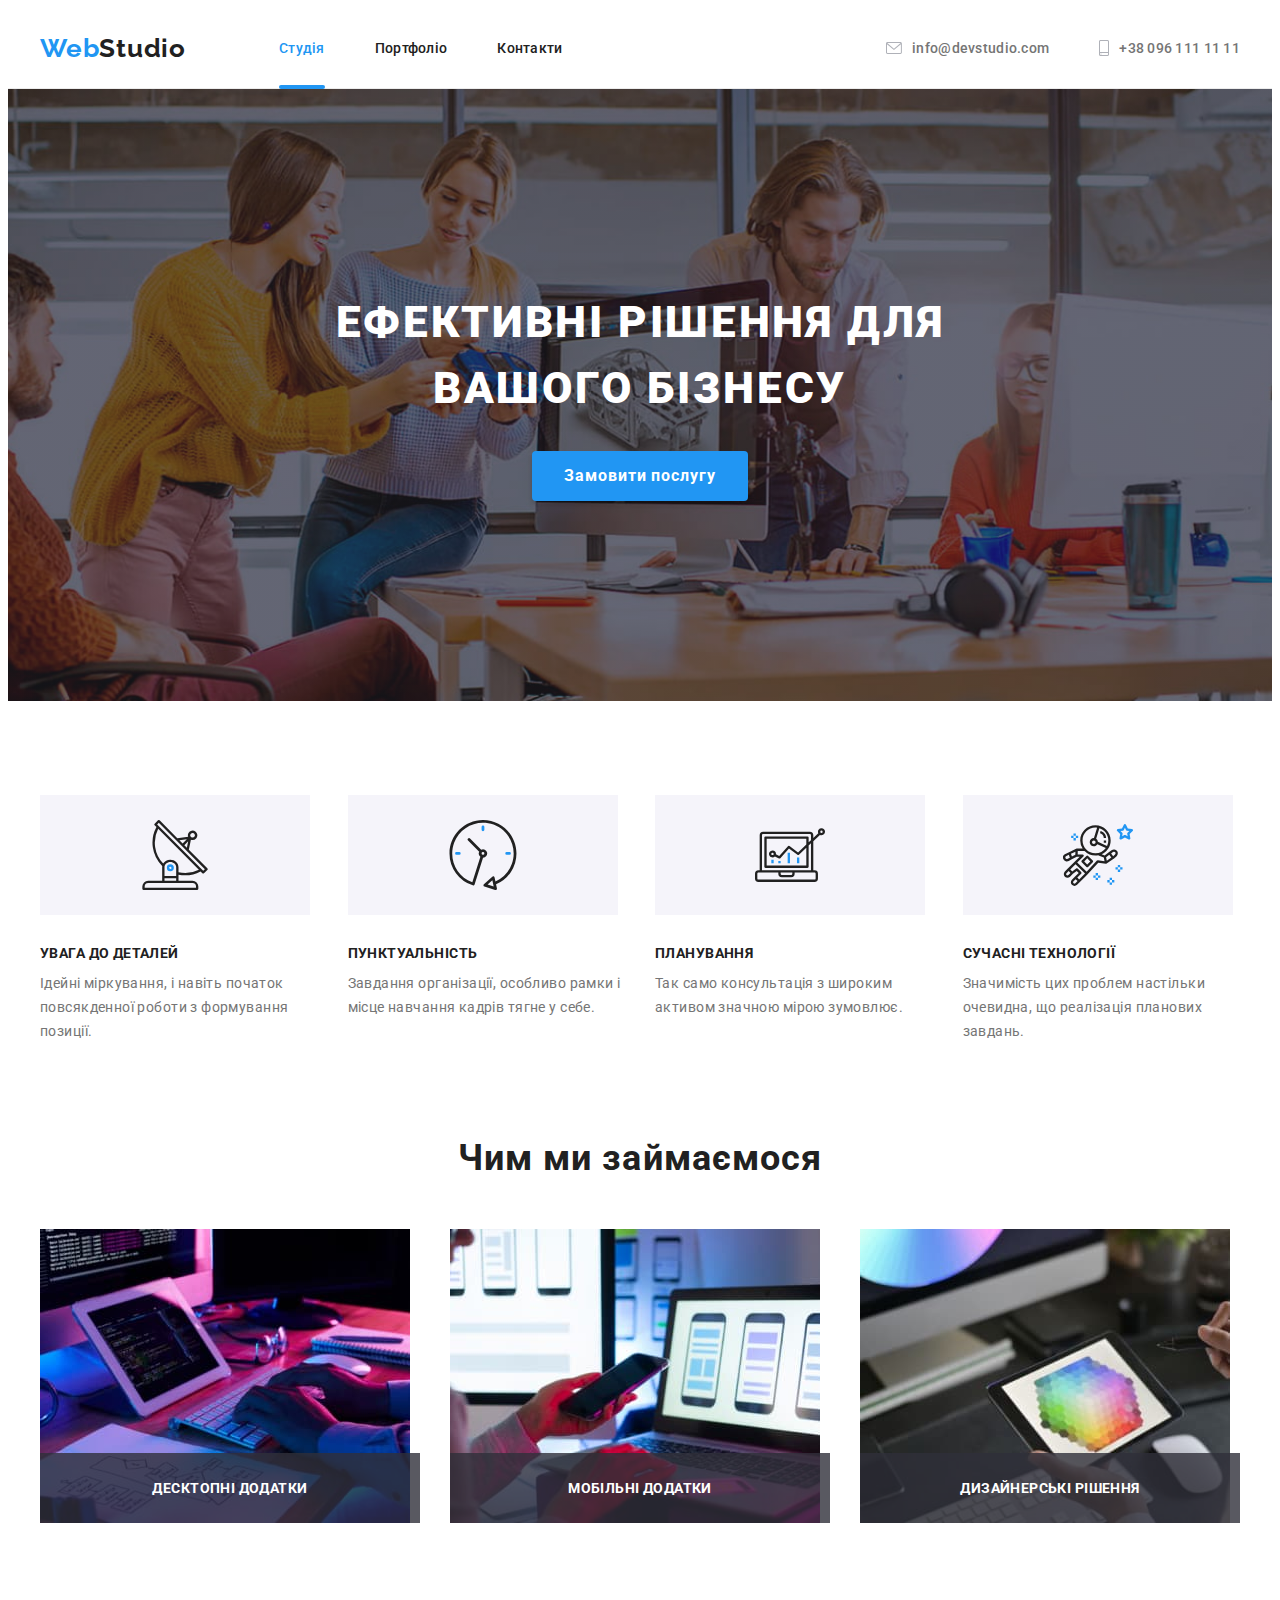
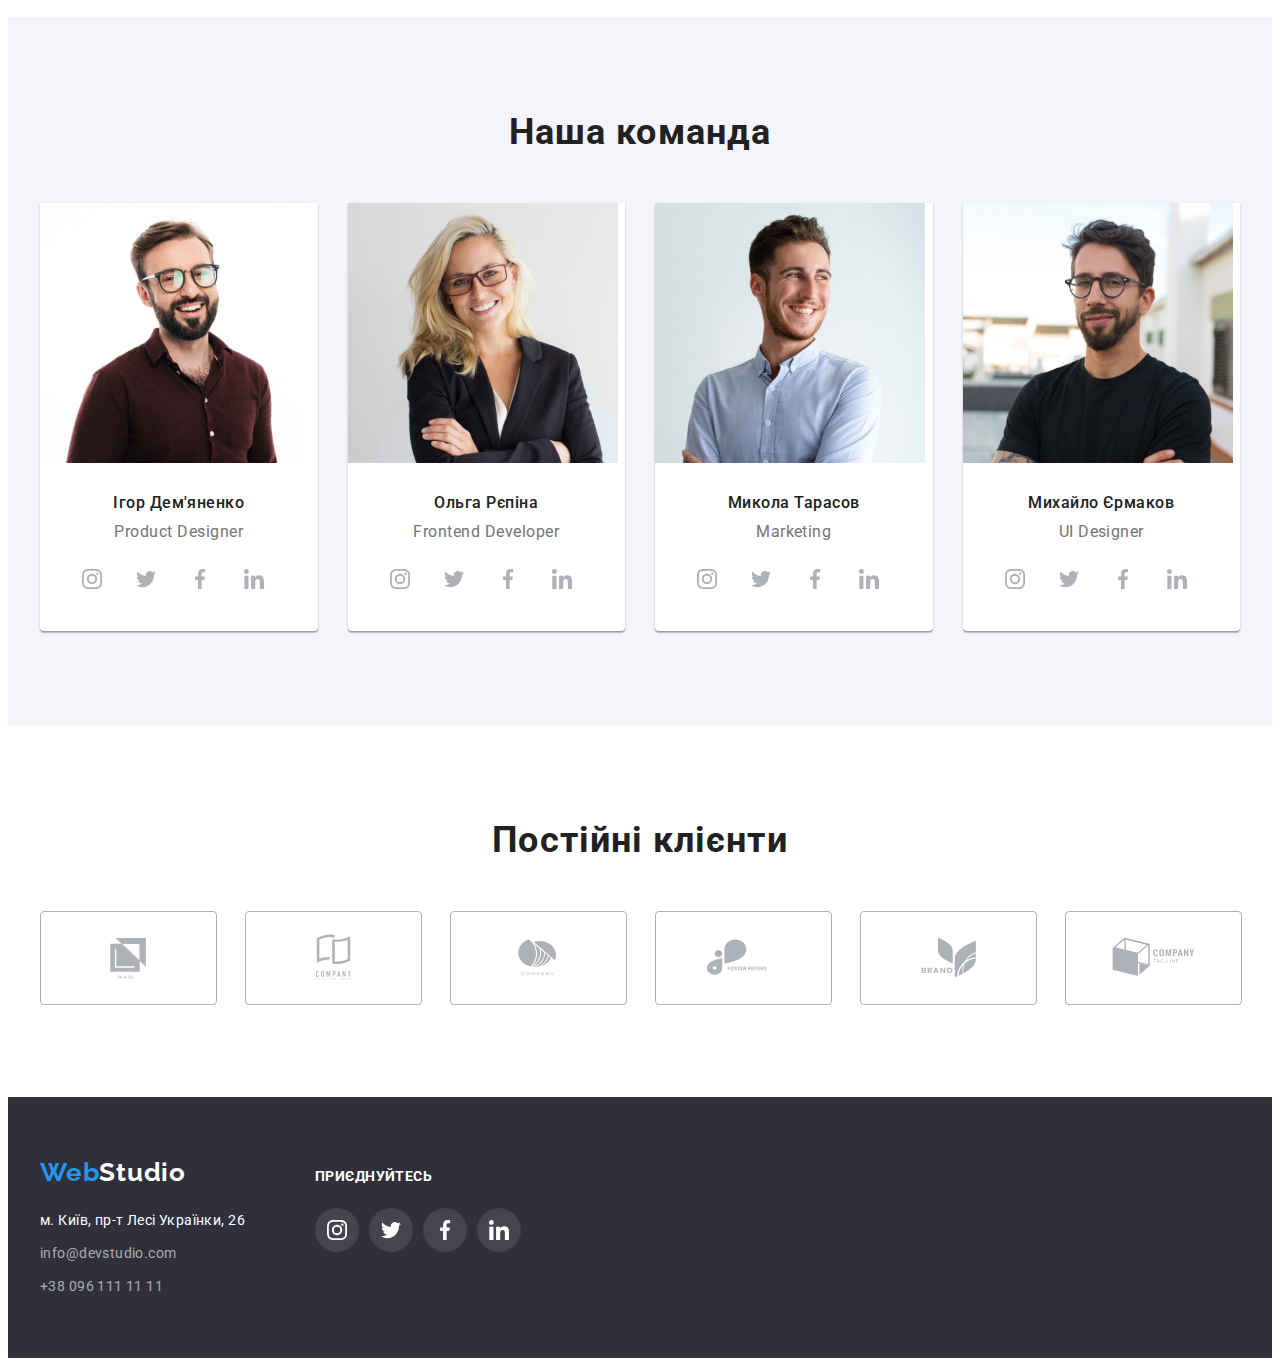
==== index.html @ 2a09cb5b "в работе" ====
<!DOCTYPE html>
<html lang="uk">
  <head>
    <meta charset="UTF-8" />
    <meta http-equiv="X-UA-Compatible" content="IE=edge" />
    <meta name="viewport" content="width=device-width, initial-scale=1.0" />
    <title>Document</title>
    <link
      rel="stylesheet"
      href="https://cdnjs.cloudflare.com/ajax/libs/modern-normalize/1.1.0/modern-normalize.min.css"
      integrity="sha512-wpPYUAdjBVSE4KJnH1VR1HeZfpl1ub8YT/NKx4PuQ5NmX2tKuGu6U/JRp5y+Y8XG2tV+wKQpNHVUX03MfMFn9Q=="
      crossorigin="anonymous"
      referrerpolicy="no-referrer"
    />
    <link rel="preconnect" href="https://fonts.googleapis.com" />
    <link rel="preconnect" href="https://fonts.gstatic.com" crossorigin />
    <link href="https://fonts.googleapis.com/css2?family=Raleway:wght@700&family=Roboto:wght@400;500;700;900&display=swap" rel="stylesheet" />
    <link rel="stylesheet" href="./css/styles.css" />
  </head>
  <body>
    <header class="header">
      <div class="container header-container">
        <!-- logo -->
        <a class="logo link" href="index.html" lang="en"><span class="first-part-logo">Web</span>Studio</a>
        <!--site_navigation  -->
        <nav class="nav">
          <ul class="nav-list list">
            <li class="nav-item">
              <a class="nav-link link current" href="./index.html">Студія</a>
            </li>
            <li class="nav-item">
              <a class="nav-link link" href="./portfolio.html">Портфоліо</a>
            </li>
            <li class="nav-item">
              <a class="nav-link link" href="/Contact">Контакти</a>
            </li>
          </ul>
        </nav>
        <!-- contacts -->
        <ul class="contacts-list list">
          <li class="contacts-item">
            <a class="contacts-link link" href="mailto:info@devstudio.com" lang="en">
              <svg width="16" height="12">
                <use href="./img/icons.svg#icon-envelope"></use>
              </svg>
              info@devstudio.com
            </a>
          </li>
          <li class="contacts-item">
            <a class="contacts-link link" href="tel:+380961111111">
              <svg width="10" height="16">
                <use href="./img/icons.svg#icon-smartphone"></use>
              </svg>
              +38 096 111 11 11
            </a>
          </li>
        </ul>
      </div>
    </header>
    <main>
      <!-- enticing_buton -->
      <section class="hero">
        <div class="container">
          <h1 class="hero-title">Ефективні рішення для вашого бізнесу</h1>
          <button class="hero-button" type="button" data-modal-open>Замовити послугу</button>
        </div>
      </section>
      <!-- Benefits -->
      <section class="benefits">
        <div class="container">
          <h2 class="visually-hidden">Переваги</h2>
          <ul class="benefits-list list set-flex">
            <li class="benefits-item set-flex-item">
              <div class="benefits-img">
                <svg class="benefits-svg" width="70" height="70">
                  <use href="./img/icons.svg#icon-antenna"></use>
                </svg>
              </div>
              <h3 class="benefits-subtitle">Увага до деталей</h3>
              <p class="text">Ідейні міркування, і навіть початок повсякденної роботи з формування позиції.</p>
            </li>
            <li class="benefits-item set-flex-item">
              <div class="benefits-img">
                <svg class="benefits-svg" width="70" height="70">
                  <use href="./img/icons.svg#icon-clock"></use>
                </svg>
              </div>
              <h3 class="benefits-subtitle">Пунктуальність</h3>
              <p class="text">Завдання організації, особливо рамки і місце навчання кадрів тягне у себе.</p>
            </li>
            <li class="benefits-item set-flex-item">
              <div class="benefits-img">
                <svg class="benefits-svg" width="70" height="70">
                  <use href="./img/icons.svg#icon-diagram "></use>
                </svg>
              </div>
              <h3 class="benefits-subtitle">Планування</h3>
              <p class="text">Так само консультація з широким активом значною мірою зумовлює.</p>
            </li>
            <li class="benefits-item set-flex-item">
              <div class="benefits-img">
                <svg class="benefits-svg" width="70" height="70">
                  <use href="./img/icons.svg#icon-astronaut"></use>
                </svg>
              </div>
              <h3 class="benefits-subtitle">Сучасні технології</h3>
              <p class="text">Значимість цих проблем настільки очевидна, що реалізація планових завдань.</p>
            </li>
          </ul>
        </div>
      </section>
      <!-- operation -->
      <section class="operation">
        <div class="container">
          <h2 class="operation-title">Чим ми займаємося</h2>
          <ul class="operation-list list set-flex">
            <li class="operation-item set-flex-item">
              <img
                class="operation-img"
                src="./img/img.jpg"
                alt="людина набирає код з клавіатури, перед нею монітор і планшет, поруч лежить шпаргалка"
                width="370"
                height="294"
              />
              <p class="operation-caption text">Десктопні додатки</p>
            </li>
            <li class="operation-item set-flex-item">
              <img class="operation-img" src="./img/img1.jpg" alt="людина працює на ноутбуці, тримаючи смартфон у руці" width="370" height="294" />
              <p class="operation-caption text">Мобільні додатки</p>
            </li>
            <li class="operation-item set-flex-item">
              <img
                class="operation-img"
                src="./img/img2.jpg"
                alt="людина працює з палітрою кольорів у графічному планшеті"
                width="370"
                height="294"
              />
              <p class="operation-caption text">Дизайнерські рішення</p>
            </li>
          </ul>
        </div>
      </section>
      <!--team -->
      <section class="team">
        <div class="container">
          <h2 class="team-title">Наша команда</h2>
          <ul class="team-list list set-flex">
            <li class="team-item set-flex-item">
              <img class="team-img" src="./img/team/man_in_brown.jpg" alt="Чоловік у коричневій сорочці, в окулярах" width="270" height="260" />
              <div class="team-card-title">
                <h3 class="team-subtitle">Ігор Дем'яненко</h3>
                <p class="team-text text" lang="en">Product Designer</p>
                <ul class="icon-list list set-flex">
                  <li class="set-flex-item">
                    <a class="link social-link" href="#">
                      <svg class="social-svg" width="20" height="20">
                        <use href="./img/icons.svg#icon-instagram"></use>
                      </svg>
                    </a>
                  </li>
                  <li class="set-flex-item">
                    <a class="link social-link" href="#">
                      <svg class="social-svg" width="20" height="20">
                        <use href="./img/icons.svg#icon-twitter"></use>
                      </svg>
                    </a>
                  </li>
                  <li class="set-flex-item">
                    <a class="link social-link" href="#">
                      <svg class="social-svg" width="20" height="20">
                        <use href="./img/icons.svg#icon-facebook"></use>
                      </svg>
                    </a>
                  </li>
                  <li class="set-flex-item">
                    <a class="link social-link" href="#">
                      <svg class="social-svg" width="20" height="20">
                        <use href="./img/icons.svg#icon-linkedin"></use>
                      </svg>
                    </a>
                  </li>
                </ul>
              </div>
            </li>
            <li class="team-item set-flex-item">
              <img class="team-img" src="./img/team/woman.jpg" alt="Жінка блондинка, у чорному піджаку" width="270" height="260" />
              <div class="team-card-title">
                <h3 class="team-subtitle">Ольга Рєпіна</h3>
                <p class="team-text text" lang="en">Frontend Developer</p>
                <ul class="icon-list list set-flex">
                  <li class="set-flex-item">
                    <a class="link social-link" href="#">
                      <svg class="social-svg" width="20" height="20">
                        <use href="./img/icons.svg#icon-instagram"></use>
                      </svg>
                    </a>
                  </li>
                  <li class="set-flex-item">
                    <a class="link social-link" href="#">
                      <svg class="social-svg" width="20" height="20">
                        <use href="./img/icons.svg#icon-twitter"></use>
                      </svg>
                    </a>
                  </li>
                  <li class="set-flex-item">
                    <a class="link social-link" href="#">
                      <svg class="social-svg" width="20" height="20">
                        <use href="./img/icons.svg#icon-facebook"></use>
                      </svg>
                    </a>
                  </li>
                  <li class="set-flex-item">
                    <a class="link social-link" href="#">
                      <svg class="social-svg" width="20" height="20">
                        <use href="./img/icons.svg#icon-linkedin"></use>
                      </svg>
                    </a>
                  </li>
                </ul>
              </div>
            </li>
            <li class="team-item set-flex-item">
              <img class="team-img" src="./img/team/man_in_white.jpg" alt="Чоловік у білій сорочці" width="270" height="260" />
              <div class="team-card-title">
                <h3 class="team-subtitle">Микола Тарасов</h3>
                <p class="team-text text" lang="en">Marketing</p>
                <ul class="icon-list list set-flex">
                  <li class="set-flex-item">
                    <a class="link social-link" href="#">
                      <svg class="social-svg" width="20" height="20">
                        <use href="./img/icons.svg#icon-instagram"></use>
                      </svg>
                    </a>
                  </li>
                  <li class="set-flex-item">
                    <a class="link social-link" href="#">
                      <svg class="social-svg" width="20" height="20">
                        <use href="./img/icons.svg#icon-twitter"></use>
                      </svg>
                    </a>
                  </li>
                  <li class="set-flex-item">
                    <a class="link social-link" href="#">
                      <svg class="social-svg" width="20" height="20">
                        <use href="./img/icons.svg#icon-facebook"></use>
                      </svg>
                    </a>
                  </li>
                  <li class="set-flex-item">
                    <a class="link social-link" href="#">
                      <svg class="social-svg" width="20" height="20">
                        <use href="./img/icons.svg#icon-linkedin"></use>
                      </svg>
                    </a>
                  </li>
                </ul>
              </div>
            </li>
            <li class="team-item set-flex-item">
              <img class="team-img" src="./img/team/man_in_black.jpg" alt="Чоловік у чорній сорочці, в окулярах" width="270" height="260" />
              <div class="team-card-title">
                <h3 class="team-subtitle">Михайло Єрмаков</h3>
                <p class="team-text text" lang="en">UI Designer</p>
                <ul class="icon-list list set-flex">
                  <li class="set-flex-item">
                    <a class="link social-link" href="#">
                      <svg class="social-svg" width="20" height="20">
                        <use href="./img/icons.svg#icon-instagram"></use>
                      </svg>
                    </a>
                  </li>
                  <li class="set-flex-item">
                    <a class="link social-link" href="#">
                      <svg class="social-svg" width="20" height="20">
                        <use href="./img/icons.svg#icon-twitter"></use>
                      </svg>
                    </a>
                  </li>
                  <li class="set-flex-item">
                    <a class="link social-link" href="#">
                      <svg class="social-svg" width="20" height="20">
                        <use href="./img/icons.svg#icon-facebook"></use>
                      </svg>
                    </a>
                  </li>
                  <li class="set-flex-item">
                    <a class="link social-link" href="#">
                      <svg class="social-svg" width="20" height="20">
                        <use href="./img/icons.svg#icon-linkedin"></use>
                      </svg>
                    </a>
                  </li>
                </ul>
              </div>
            </li>
          </ul>
        </div>
      </section>
      <!-- clients -->
      <section class="clients">
        <div class="container">
          <h2 class="clients-title">Постійні клієнти</h2>
          <ul class="clients-list list set-flex">
            <li class="clients-item set-flex-item">
              <a class="link clients-link" href="#">
                <svg class="clients-svg" width="" height=""><use href="./img/icons.svg#icon-client1"></use></svg>
              </a>
            </li>
            <li class="clients-item set-flex-item">
              <a class="link clients-link" href="#">
                <svg class="clients-svg" width="" height=""><use href="./img/icons.svg#icon-client2"></use></svg>
              </a>
            </li>
            <li class="clients-item set-flex-item">
              <a class="link clients-link" href="#">
                <svg class="clients-svg" width="" height=""><use href="./img/icons.svg#icon-client3"></use></svg>
              </a>
            </li>
            <li class="clients-item set-flex-item">
              <a class="link clients-link" href="#">
                <svg class="clients-svg" width="" height=""><use href="./img/icons.svg#icon-client4"></use></svg>
              </a>
            </li>
            <li class="clients-item set-flex-item">
              <a class="link clients-link" href="#">
                <svg class="clients-svg" width="" height=""><use href="./img/icons.svg#icon-client5"></use></svg>
              </a>
            </li>
            <li class="clients-item set-flex-item">
              <a class="link clients-link" href="#">
                <svg class="clients-svg" width="" height=""><use href="./img/icons.svg#icon-client6"></use></svg>
              </a>
            </li>
          </ul>
        </div>
      </section>
    </main>
    <footer class="footer">
      <div class="container footer-flex">
        <div>
          <a class="logo link" href="index.html" lang="en"><span class="first-part-logo">Web</span>Studio</a>
          <address class="address">
            <p class="address-text">м. Київ, пр-т Лесі Українки, 26</p>
            <ul class="address-list list">
              <li class="address-item">
                <a class="address-link link" href="mailto:info@devstudio.com" lang="en">info@devstudio.com</a>
              </li>
              <li class="address-item">
                <a class="address-link link" href="tel:+380961111111">+38 096 111 11 11</a>
              </li>
            </ul>
          </address>
        </div>
        <div class="footer-social">
          <p class="footer-social-text text">Приєднуйтесь</p>
          <ul class="icon-list list set-flex">
            <li class="set-flex-item">
              <a class="link social-link" href="#">
                <svg class="social-svg" width="20" height="20">
                  <use href="./img/icons.svg#icon-instagram"></use>
                </svg>
              </a>
            </li>
            <li class="set-flex-item">
              <a class="link social-link" href="#">
                <svg class="social-svg" width="20" height="20">
                  <use href="./img/icons.svg#icon-twitter"></use>
                </svg>
              </a>
            </li>
            <li class="set-flex-item">
              <a class="link social-link" href="#">
                <svg class="social-svg" width="20" height="20">
                  <use href="./img/icons.svg#icon-facebook"></use>
                </svg>
              </a>
            </li>
            <li class="set-flex-item">
              <a class="link social-link" href="#">
                <svg class="social-svg" width="20" height="20">
                  <use href="./img/icons.svg#icon-linkedin"></use>
                </svg>
              </a>
            </li>
          </ul>
        </div>
      </div>
    </footer>
    <!-- Modal window -->
    <div class="backdrop is-hidden" data-modal>
      <div class="modal">
        <button class="modal-button" type="button" data-modal-close>
          <svg class="modal-svg" width="11" height="11">
            <use href="./img/icons.svg#icon-Vector"></use>
          </svg>
        </button>
        <form name="register-form" autocomplete="on">
          <strong class="form-title text">Залиште свої дані, ми вам передзвонимо</strong>
          <div class="register-form-group">
            <label class="register-form-field">
              <span class="register-form-label text">Ім'я</span>
              <input class="register-form-input" type="text" name="username" placeholder=" " />
              <svg class="register-form-svg" width="18" height="18">
                <use href="./img/icons.svg#icon-person-black"></use>
              </svg>
            </label>
            <label class="register-form-field">
              <span class="register-form-label text">Телефон</span>
              <input class="register-form-input" type="tel" name="phone-number" placeholder=" " />
              <svg class="register-form-svg" width="18" height="18 ">
                <use href="./img/icons.svg#icon-phone-black"></use>
              </svg>
            </label>
            <label class="register-form-field">
              <span class="register-form-label text">Пошта</span>
              <input class="register-form-input" type="email" name="email" placeholder=" " />
              <svg class="register-form-svg" width="18" height="18 ">
                <use href="./img/icons.svg#icon-email-black"></use>
              </svg>
            </label>
            <label class="register-form-field">
              <span class="register-form-label text">Коментар</span>
              <textarea name="comment" rows="5" placeholder="Введіть текст"></textarea>
            </label>
          </div>
          <label class="register-form-agreement" >
            <input type="checkbox" name="permission" />
            <svg width="16" height="15 ">
            <use href="./img/icons.svg#icon-check" ></use>
            <use href="./img/icons.svg#icon-ancheck" ></use>
            </svg>
            <span class="register-form-label text">Погоджуюся з розсилкою та приймаю <a href="">Умови договору</a> </span>
          </label>
          <button class="register-form-button" type="submit">Відправити</button>
        </form>
      </div>
    </div>
    <script src="./js/modal.js"></script>
  </body>
</html>
---- css/styles.css ----
:root {
  /* Fonts */
  --main-font: Roboto, sans-serif;
  --secondary-font: Raleway, sans-serif;
  /* Text colors */
  --main-txt-cl: #212121;
  --dark-txt-cl: #757575;
  --ligh-txt-cl: #ffffff;
  --ligt-txt-cl-60: rgba(255, 255, 255, 0.6);
  --accent-txt-cl: #2196f3;
  /* Background colors*/
  --main-bg-cl: #ffffff;
  --dark-bg-cl: #2f303a;
  --ligt-bg-cl: #f5f4fa;
  --accent-bg-cl: #2196f3;
  /* icons colors */
  --icons-bg-dark-cl:rgba(255, 255, 255, 0.1);
  --icons-cl:#AFB1B8;

  /* Others */
  --border-cl: #ececec;
  --border-card-cl: #eeeeee;
  --items:3;
  --indent:30px;
}
body {
  font-family: var(--main-font);
  color: var(--main-txt-cl);
  background-color: var(--main-bg-cl);
}
/* Reset */
.link {
  text-decoration: none;
  color: currentColor;
}
.list {
  list-style: none;
}
ul {
  margin: 0;
  padding: 0;
}
h1,
h2,
h3,
h4,
h5,
h6,
p {
  margin: 0;
}
img {
  display: block;
}

.container {
  width: 1200px;
  padding-left: 15px;
  padding-right: 15px;
  margin-left: auto;
  margin-right: auto;
  /* outline: 2px solid red;
  outline-offset: -2px; */
}
.visually-hidden {
  position: absolute;
  width: 1px;
  height: 1px;
  margin: -1px;
  border: 0;
  padding: 0;
  white-space: nowrap;
  clip-path: inset(100%);
  clip: rect(0 0 0 0);
  overflow: hidden;
}
/* Set */
.set-flex{
  display: flex;
  flex-wrap: wrap;
  gap: var(--indent);
}
.set-flex-item{
  flex-basis: calc((100% - var(--indent) * (var(--items) - 1)) / var(--items));
}


/* Header */
.header {
  border-bottom: 1px solid var(--border-cl);
}
.header-container {
  display: flex;
  align-items: center;
}
.logo {
  font-family: var(--secondary-font);
  font-weight: 700;
  font-size: 26px;
  line-height: calc(31 / 26);
  letter-spacing: 0.03em;
  margin-right: 93px;
  padding: 24px 0;
}
.first-part-logo {
  color: var(--accent-bg-cl);
}
.nav {
  margin-right: auto;
}
.nav-list {
  display: flex;
  gap: 50px;
}
.nav-item{
  position: relative;
}
.nav-link {
  font-weight: 500;
  font-size: 14px;
  line-height: calc(16 / 14);
  letter-spacing: 0.02em;
  padding-top: 32px;
  padding-bottom: 32px;
  display: block;
  transition-property:color;
  transition-duration: 250ms;
  transition-timing-function:cubic-bezier(0.4, 0, 0.2, 1);
  /* transition-delay: <затримка>; */
}
.nav-link:focus,
.nav-link:hover {
  color: var(--accent-txt-cl);
}
.nav-link.current {
  color: var(--accent-txt-cl);
}
.nav-link.current::after{
  display: inline-block;
  position: absolute;
  content: " ";
  width: 100%;
  height: 4px;
  left: 0;
  bottom: -1px;
  background-color: var(--accent-bg-cl);
  border-radius: 2px;
}

.contacts-list {
  display: flex;
  gap: 50px;
}
.contacts-link {
  font-weight: 500;
  font-size: 14px;
  line-height: calc(16 / 14);
  letter-spacing: 0.02em;
  padding-top: 32px;
  padding-bottom: 32px;

  color: var(--dark-txt-cl);
  fill: var(--icons-cl);
  display: flex;
  align-items: center;
  gap: 10px;
  transition-property:color, fill;
  transition-duration: 250ms;
  transition-timing-function:cubic-bezier(0.4, 0, 0.2, 1);
}

.contacts-link:hover,
.contacts-link:focus {
  color: var(--accent-txt-cl);
  fill: var(--accent-bg-cl);
}
/* main */

.hero {
  max-width: 1600px;
  margin-left: auto;
  margin-right: auto;
  background-color: var(--dark-bg-cl);
  padding-top: 200px;
  padding-bottom: 200px;
  background-image: linear-gradient(to right, rgba(47, 48, 58, 0.4), rgba(47, 48, 58, 0.4)),url(../img/background/backgroundimg.jpg);
  background-position: center;
  background-repeat: no-repeat;
  background-size: cover;
}

.hero-title {
  font-weight: 900;
  font-size: 44px;
  line-height: calc(60 / 40);
  text-align: center;
  letter-spacing: 0.06em;
  text-transform: uppercase;
  width: 696px;
  margin-left: auto;
  margin-right: auto;

  color: var(--ligh-txt-cl);
}
.hero-button {
  font-family: inherit;
  font-weight: 700;
  font-size: 16px;
  line-height: calc(30 / 16);
  display: block;
  letter-spacing: 0.06em;

  width: 216px;
  height: 50px;
  margin-top: 30px;
  margin-left: auto;
  margin-right: auto;
  text-align: center;

color: var(--ligh-txt-cl);
background-color: var(--accent-bg-cl);
cursor: pointer;
box-shadow: 0px 4px 4px rgba(0, 0, 0, 0.15);
border-radius: 4px;
border: none;
}

/* Benefits */
.benefits {
  padding-top: 94px;
  padding-bottom: 94px;
}

.benefits-list {

  --items:4;
}



.benefits-img{
  width: 270px;
  height: 120px;
  display: flex;
  align-items: center;
  justify-content: center;
  background-color: var(--ligt-bg-cl);
  margin-bottom: 30px;
  

}


.benefits-subtitle {
  font-weight: 700;
  font-size: 14px;
  line-height: calc(16 / 14);
  letter-spacing: 0.03em;
  text-transform: uppercase;
  margin-bottom: 10px;
}
.text {
  font-weight: 400;
  font-size: 14px;
  line-height: calc(24 / 14);
  letter-spacing: 0.03em;

  color: var(--dark-txt-cl);
}
/* Operation */
.operation {
  padding-bottom: 94px;
}
.operation-title {
  font-weight: 700;
  font-size: 36px;
  line-height: calc(42 / 36);
  text-align: center;
  letter-spacing: 0.03em;
}
.operation-list {
  margin-top: 50px;
}
.operation-item{
  position: relative;
}
.operation-caption{
  display: flex;
  justify-content: center;
  align-items: center;
font-weight: 700;
font-size: 14px;
line-height: calc(16 / 14);
text-align: center;
letter-spacing: 0.03em;
text-transform: uppercase;
color: var(--ligh-txt-cl);
background: rgba(47, 48, 58, 0.8);
width: 100%;
height: 70px;
position: absolute;
bottom: 0;
left: 0;
}
/* team */
.team {
  padding-top: 94px;
  padding-bottom: 94px;
}

.team {
  background-color: var(--ligt-bg-cl);
}

.team-title {
  font-weight: 700;
  font-size: 36px;
  line-height: calc(42 / 36);
  text-align: center;
  letter-spacing: 0.03em;
}
.team-list {
  margin-top: 50px;
  --items:4;
}
.team-item {
  background-color: var(--main-bg-cl);
  box-shadow: 0px 1px 3px rgba(0, 0, 0, 0.12), 0px 1px 1px rgba(0, 0, 0, 0.14), 0px 2px 1px rgba(0, 0, 0, 0.2);
  border-radius: 0px 0px 4px 4px;
}
.team-card-title {
  padding: 30px;
}
.team-subtitle {
  font-weight: 500;
  font-size: 16px;
  line-height: calc(19 / 16);
  text-align: center;
  letter-spacing: 0.03em;
}
.icon-list{
  margin-top: 16px;
  width: 206px;
  height: 44px;
   --items:4;
  --indent:10px;
}
.social-link{
  display: flex;
  align-items: center;
  justify-content: center;
width: 100%;
height: 100%;
border-radius: 50%;
fill: var(--icons-cl);
transition-property:background-color, fill;
  transition-duration: 250ms;
  transition-timing-function:cubic-bezier(0.4, 0, 0.2, 1);
}

.social-link:hover,
.social-link:focus{
  background-color: var(--accent-bg-cl);
  fill: var(--main-bg-cl);
}


.team-text {
  font-weight: 400;
  font-size: 16px;
  line-height: calc(19 / 16);
  text-align: center;
  letter-spacing: 0.03em;
  margin-top: 10px;
}
/* clients */
.clients{
  padding-top: 94px;
  padding-bottom: 94px;
}
.clients-title{
  font-weight: 700;
  font-size: 36px;
  line-height: calc(42 / 36);
  text-align: center;
  letter-spacing: 0.03em;
}
.clients-list{
margin-top: 50px;
--items:6;
}
.clients-item{
  height: 92px;
}
.clients-link{
  display: flex;
   align-items: center;
  justify-content: center;
   border: 1px solid var(--icons-cl);
border-radius: 4px;
width:100%;
height: 100%;
fill: var(--icons-cl);
transition-property:border-color, fill;
  transition-duration: 250ms;
  transition-timing-function:cubic-bezier(0.4, 0, 0.2, 1);
}
.clients-link:hover,
.clients-link:focus{
  fill: var(--accent-bg-cl);
   border-color: var(--accent-bg-cl)
}



/* footer */
.footer {
  background-color: var(--dark-bg-cl);
  padding-top: 60px;
  padding-bottom: 60px;
}

.footer-flex{
  display: flex;
  align-items: baseline;
  gap: 70px;
}

.footer .logo {
  color: var(--ligh-txt-cl);
  margin-right: 0;
}
.address {
  font-style: normal;
  margin-top: 20px;
}
.address-item {
  margin-top: 9px;
}
.address-text {
  font-weight: 400;
  font-size: 14px;
  line-height: calc(24 / 14);
  letter-spacing: 0.03em;

  color: var(--ligh-txt-cl);
}
.address-link {
  font-weight: 400;
  font-size: 14px;
  line-height: calc(24 / 14);
  letter-spacing: 0.03em;
  color: var(--ligt-txt-cl-60);
  transition-property:color;
  transition-duration: 250ms;
  transition-timing-function:cubic-bezier(0.4, 0, 0.2, 1);
}
.address-link:hover,
.address-link:focus {
  color: var(--accent-txt-cl);
}
.footer-social .icon-list{
  margin-top: 20px;
}
.footer-social .social-link{
  background-color: var(--icons-bg-dark-cl);
  fill: var(--ligh-txt-cl);
  transition-property:background-color;
  transition-duration: 250ms;
  transition-timing-function:cubic-bezier(0.4, 0, 0.2, 1);
}
.footer-social .social-link:focus,
.footer-social .social-link:hover{
background-color:var(--accent-bg-cl);
}
.footer-social-text{
  font-weight: 700;
  text-transform: uppercase;
  color: var(--ligh-txt-cl);
}
/* Modal Winow */
.backdrop {
  position: fixed;
  top: 0;
  left: 0;
  width: 100%;
  height: 100%;

  background-color: rgba(0, 0, 0, 0.2);
  transition-property: opacity, visibility;
transition-duration: 500ms;
}
.modal {
  width: 528px;
height: 581px;
background-color: var(--main-bg-cl);
box-shadow: 0px 1px 3px rgba(0, 0, 0, 0.12), 0px 1px 1px rgba(0, 0, 0, 0.14), 0px 2px 1px rgba(0, 0, 0, 0.2);
border-radius: 4px;
position: absolute;
top: 50%;
left: 50%;
transform: translate(-50%, -50%);
padding: 40px 40px;


}
.modal-button {
  position: absolute;
  top: 8px;
  right: 8px;
  width: 30px;
  height: 30px;
  cursor: pointer;
  border: 1px solid rgba(0, 0, 0, 0.1);
  border-radius: 50%;
  padding: 0;
  background-color: var(--main-bg-cl);
  display: flex;
  align-items: center;
  justify-content: center;
}
.backdrop.is-hidden{
  opacity: 0;
  pointer-events: none;
  visibility: hidden;
}
.form-title {
  display: block;
  align-items: center;
  margin-bottom: 20px;
  font-style: normal;
font-weight: 700;
font-size: 20px;
line-height:calc(23 / 20);
text-align: center;
letter-spacing: 0.03em;

color:var(--main-txt-cl);
}
.register-form-group{
  margin-bottom: 20px;
}
.register-form-field{
  display: block;
  margin-bottom: 12px;
  position: relative;

}
.register-form-label{
  display: block;
font-style: normal;
font-size: 12px;
line-height: calc(14 / 12);
letter-spacing: 0.01em;
margin-bottom: 4px;

}
.register-form-input{
  width: 100%;
  height: 40px;
  border: 1px solid  
rgba(33, 33, 33, 0.2);
border-radius: 5px;
padding-left: 42px;
padding-right: 42px;
outline: transparent;
transition: border-color;
 transition-duration: 250ms;
}
.register-form-input:focus{
  border-color: var(--accent-bg-cl);
}
.register-form-svg{
  position: absolute;
  bottom: 11px ;
  left: 12px;
  transition: fill;
 transition-duration: 250ms;
}
.register-form-input:focus + .register-form-svg{
  fill:var(--accent-bg-cl)
}
.register-form-agreement{
  display: flex;
  align-items: center;
  justify-content: center;
  margin-bottom: 30px;
}
.register-form-button{
  display: block;
  margin: 0 auto;
}

/* Portfolio.Html */
.portfolio-section {
  padding-top: 94px;
  padding-bottom: 94px;
}

.filter-list {
  display: flex;
  gap: 8px;
  justify-content: center;
}
.filter-button {
  font-weight: 500;
  font-size: 16px;
  line-height: calc(26 / 16);
  text-align: center;
  letter-spacing: 0.03em;
  background: var(--ligt-bg-cl);
  border-radius: 4px;
  border: none;
  font-family: inherit;
  cursor: pointer;
  padding: 6px 22px;
  transition-property:background-color, color, box-shadow;
  transition-duration: 250ms;
  transition-timing-function:cubic-bezier(0.4, 0, 0.2, 1);
}

.filter-button.active,
.filter-button:hover,
.filter-button:focus {
  background-color: var(--accent-bg-cl);
  color: var(--ligh-txt-cl);
  box-shadow: 0px 3px 1px rgba(0, 0, 0, 0.1), 0px 1px 2px rgba(0, 0, 0, 0.08), 0px 2px 2px rgba(0, 0, 0, 0.12);
}
.portfolio-thumb{
  position: relative;
  overflow: hidden;
}
.portfolio-overlay{
  display: flex;
  align-items: center;
  justify-content: center;
  position: absolute;
  padding: 0 24px;
  top: 0;
  left: 0;
  transform: translateY(101%);

  background: rgba(33, 150, 243, 0.9);
  width: 100%;
  height: 100%;

transition-duration: 250ms;
}
.portfolio-link:hover .portfolio-overlay{
  transform: translateY(0)
}
.portfolio-link:focus .portfolio-overlay{
  transform: translateY(0)
}
.overleay-text{
color:var(--ligh-txt-cl);
font-size: 18px;
line-height:calc(28 / 18);
letter-spacing: 0.03em;

}
.portfolio-link{
  display: block;
  transition-property:box-shadow;
  transition-duration: 250ms;
  transition-timing-function:cubic-bezier(0.4, 0, 0.2, 1);
}
.portfolio-link:hover,
.portfolio-link:focus{
  box-shadow: 0px 1px 1px rgba(0, 0, 0, 0.12), 0px 4px 4px rgba(0, 0, 0, 0.06), 1px 4px 6px rgba(0, 0, 0, 0.16);
}
.portfolio-list {
  margin-top: 50px;
  --items:3;
}
.portfolio-card-title {
  border: 1px solid var(--border-card-cl);
  border-top: none;
  padding: 20px 24px;
}

.portfolio-subtitle {
  font-weight: 700;
  font-size: 18px;
  line-height: calc(36 / 18);
  letter-spacing: 0.06em;
}
.portfolio-text {
  font-weight: 400;
  font-size: 16px;
  line-height: calc(30 / 16);
  letter-spacing: 0.03em;

  color: var(--dark-txt-cl);
  margin-top: 4px;
}
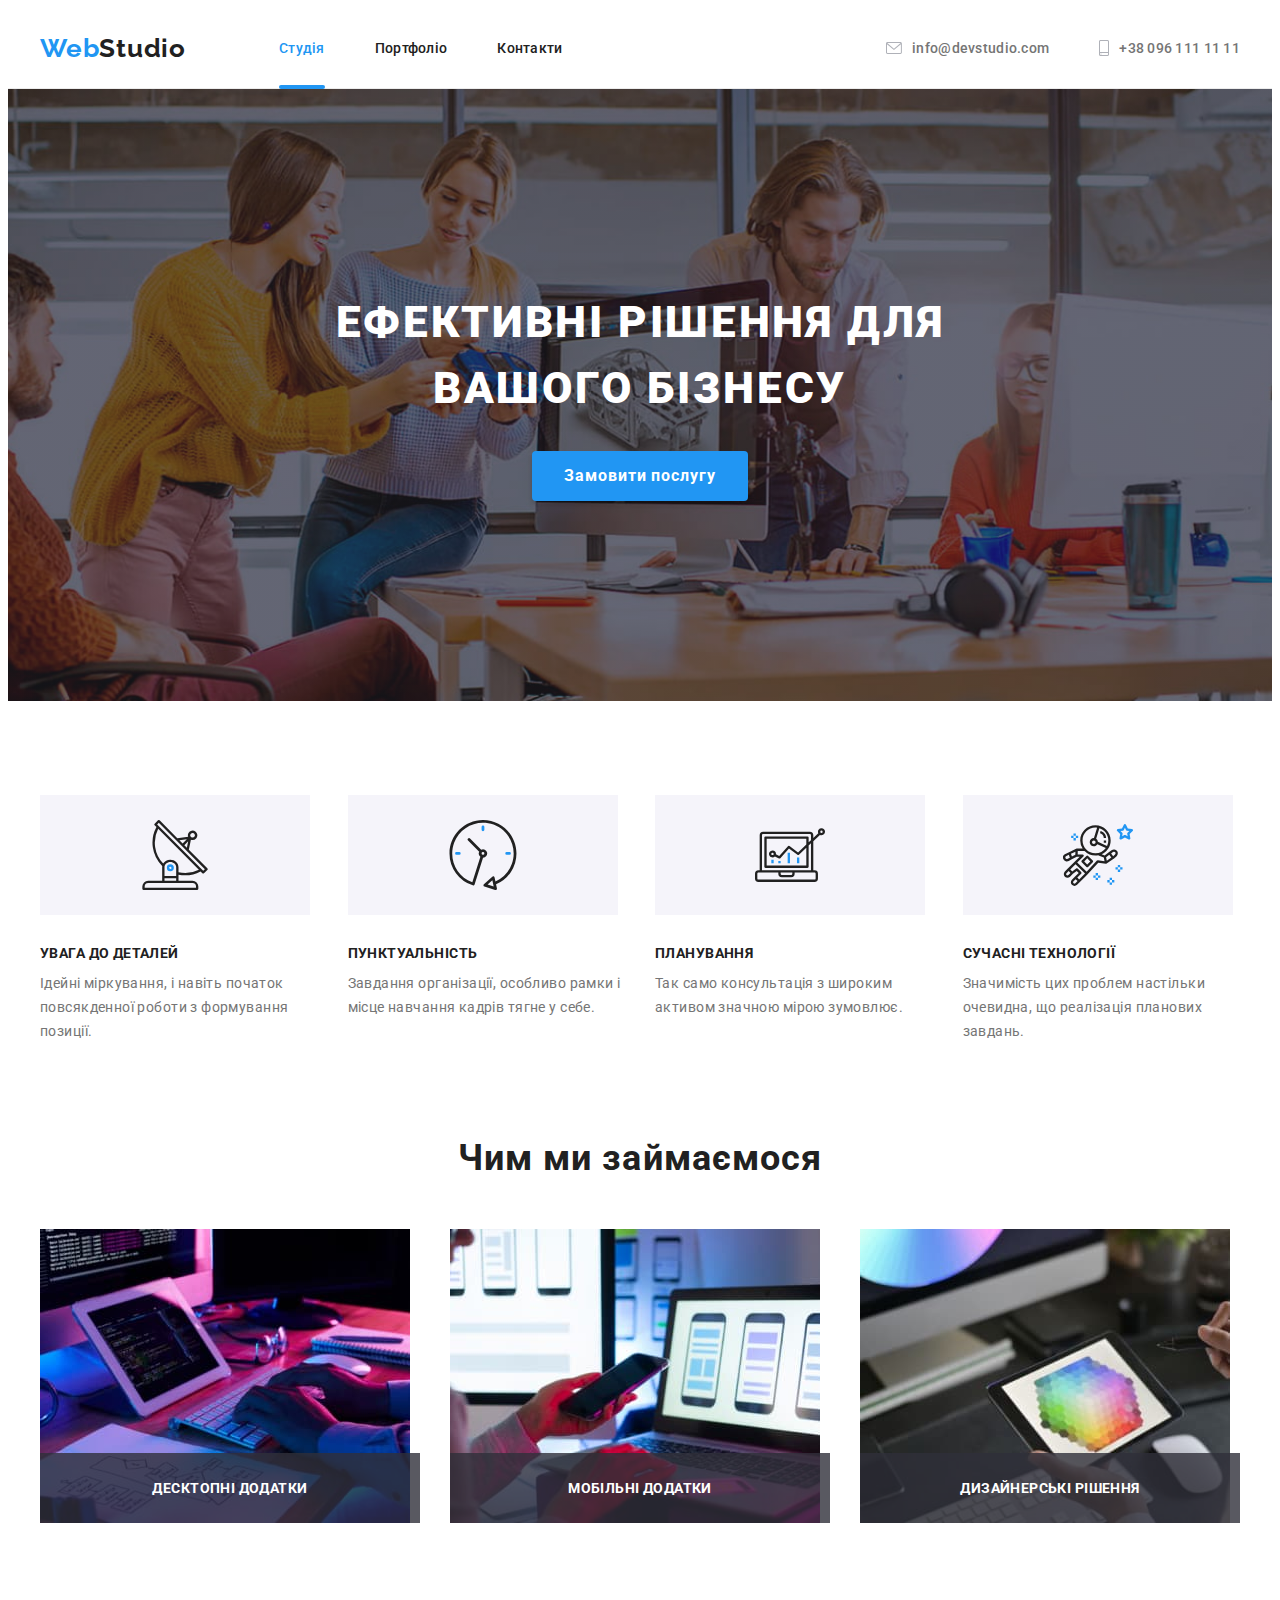
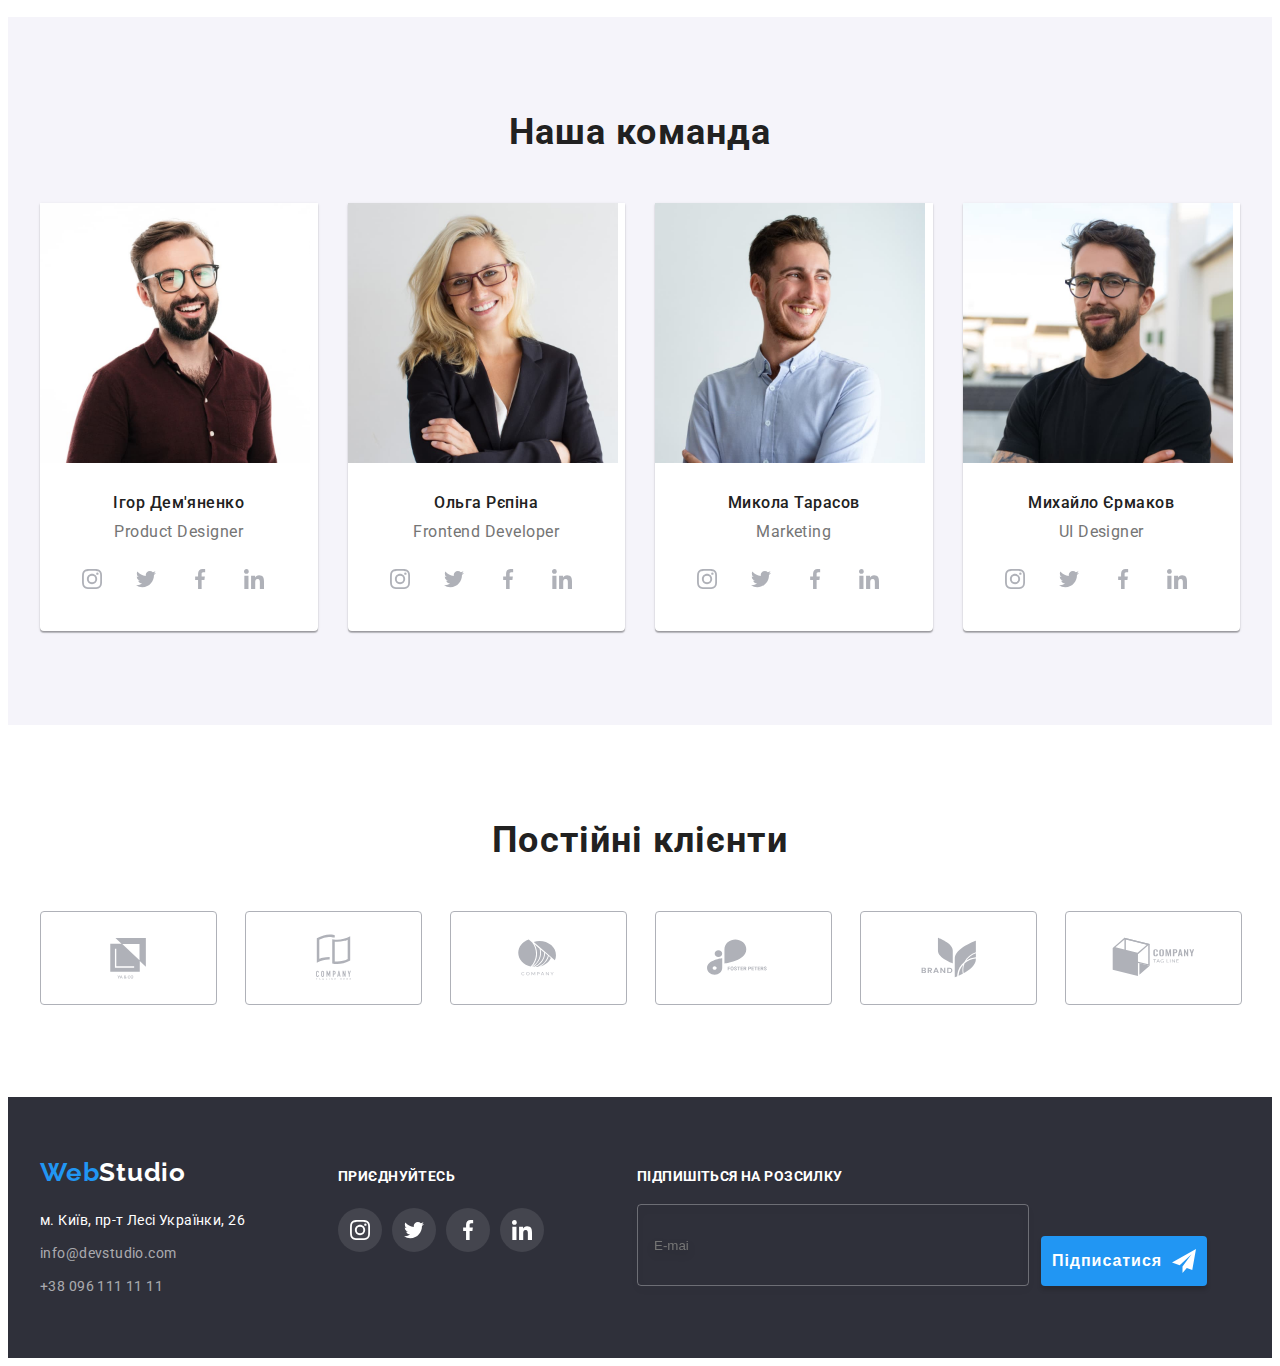
==== commit e3e5547d: "done" ====
--- a/index.html
+++ b/index.html
@@ -385,6 +385,17 @@
             </li>
           </ul>
         </div>
+        <form class="newsletter-form" autocomplete="on">
+          <label class="newsletter-form-field"><span>Підпишіться на розсилку</span>
+            <input class="newsletter-form-input" type="email" name="email" placeholder="E-mai" required/>
+          </label>
+          <button class="form-button newsletter-button" type="submit">
+            <span>Підписатися</span>
+            <svg width="24" height="24">
+              <use href="./img/icons.svg#icon-send"></use>
+            </svg>
+          </button>
+        </form>
       </div>
     </footer>
     <!-- Modal window -->
@@ -400,39 +411,39 @@
           <div class="register-form-group">
             <label class="register-form-field">
               <span class="register-form-label text">Ім'я</span>
-              <input class="register-form-input" type="text" name="username" placeholder=" " />
+              <input class="register-form-input" type="text" name="username" placeholder=" " required />
               <svg class="register-form-svg" width="18" height="18">
                 <use href="./img/icons.svg#icon-person-black"></use>
               </svg>
             </label>
             <label class="register-form-field">
               <span class="register-form-label text">Телефон</span>
-              <input class="register-form-input" type="tel" name="phone-number" placeholder=" " />
+              <input class="register-form-input" type="tel" name="phone-number" placeholder=" " required />
               <svg class="register-form-svg" width="18" height="18 ">
                 <use href="./img/icons.svg#icon-phone-black"></use>
               </svg>
             </label>
             <label class="register-form-field">
               <span class="register-form-label text">Пошта</span>
-              <input class="register-form-input" type="email" name="email" placeholder=" " />
+              <input class="register-form-input" type="email" name="email" placeholder=" " required />
               <svg class="register-form-svg" width="18" height="18 ">
                 <use href="./img/icons.svg#icon-email-black"></use>
               </svg>
             </label>
             <label class="register-form-field">
               <span class="register-form-label text">Коментар</span>
-              <textarea name="comment" rows="5" placeholder="Введіть текст"></textarea>
+              <textarea class="register-form-massage" name="comment" rows="5" placeholder="Введіть текст"></textarea>
             </label>
           </div>
-          <label class="register-form-agreement" >
-            <input type="checkbox" name="permission" />
-            <svg width="16" height="15 ">
-            <use href="./img/icons.svg#icon-check" ></use>
-            <use href="./img/icons.svg#icon-ancheck" ></use>
+          <label class="register-form-agreement">
+            <input class="checkbox visually-hidden" type="checkbox" name="permission" required />
+            <svg class="register-form-agreement-icon" width="16" height="15 ">
+              <use class="icon-check" href="./img/icons.svg#icon-check"></use>
+              <use class="icon-uncheck" href="./img/icons.svg#icon-uncheck"></use>
             </svg>
-            <span class="register-form-label text">Погоджуюся з розсилкою та приймаю <a href="">Умови договору</a> </span>
+            <span class="register-form-desc text">Погоджуюся з розсилкою та приймаю <a class="form-link" href="#">Умови договору</a> </span>
           </label>
-          <button class="register-form-button" type="submit">Відправити</button>
+          <button class="form-button" type="submit">Відправити</button>
         </form>
       </div>
     </div>
--- a/css/styles.css
+++ b/css/styles.css
@@ -423,7 +423,7 @@
 .footer-flex{
   display: flex;
   align-items: baseline;
-  gap: 70px;
+  gap: 93px;
 }
 
 .footer .logo {
@@ -519,11 +519,16 @@
   align-items: center;
   justify-content: center;
 }
+.modal-button:focus,
+.modal-button:hover{
+  fill: var(--accent-bg-cl);
+}
 .backdrop.is-hidden{
   opacity: 0;
   pointer-events: none;
   visibility: hidden;
 }
+/* FORM MODAL */
 .form-title {
   display: block;
   align-items: center;
@@ -542,9 +547,12 @@
 }
 .register-form-field{
   display: block;
+  
+  position: relative;
+
+}
+.register-form-field:not(:last-child){
   margin-bottom: 12px;
-  position: relative;
-
 }
 .register-form-label{
   display: block;
@@ -553,6 +561,8 @@
 line-height: calc(14 / 12);
 letter-spacing: 0.01em;
 margin-bottom: 4px;
+color:rgba(117, 117, 117, 1);
+;
 
 }
 .register-form-input{
@@ -561,6 +571,7 @@
   border: 1px solid  
 rgba(33, 33, 33, 0.2);
 border-radius: 5px;
+font-size: 24px;
 padding-left: 42px;
 padding-right: 42px;
 outline: transparent;
@@ -580,15 +591,136 @@
 .register-form-input:focus + .register-form-svg{
   fill:var(--accent-bg-cl)
 }
+.register-form-massage{
+  resize: none;
+   width: 100%;
+  height: 120px;
+  border: 1px solid  
+rgba(33, 33, 33, 0.2);
+border-radius: 5px;
+padding:12px 16px;
+outline: transparent;
+transition: border-color;
+ transition-duration: 250ms;
+
+}
+ .register-form-massage:focus{
+  border-color: var(--accent-bg-cl);
+ }
+ .register-form-massage::placeholder{
+  
+font-style: normal;
+font-weight: 400;
+font-size: 12px;
+line-height: calc(14 / 12);
+letter-spacing: 0.01em;
+  color:rgba(117, 117, 117, 0.5);
+ }
+
 .register-form-agreement{
+  position: relative;
   display: flex;
   align-items: center;
   justify-content: center;
   margin-bottom: 30px;
-}
-.register-form-button{
+  gap: 7px;
+}
+.icon-check{
+  opacity: 0;
+  transition: opacity;
+  transition-duration: 250ms;
+}
+.checkbox:checked + .register-form-agreement-icon .icon-check{
+  opacity: 1;
+}
+.icon-uncheck{
+  opacity: 1;
+  transition: opacity;
+  transition-duration: 250ms;
+}
+.checkbox:checked + .register-form-agreement-icon .icon-uncheck{
+opacity: 0;
+}
+.checkbox{
+  position: absolute;
+}
+.register-form-desc{
+  user-select: none;
+font-style: normal;
+font-weight: 400;
+font-size: 14px;
+line-height: calc(24 / 14);
+letter-spacing: 0.03em;
+
+color: var(--dark-txt-cl);
+
+}
+.form-link{
+  color: var(--accent-txt-cl);
+}
+.form-button{
+  display: flex;
+align-items: center;
+justify-content: center;
+cursor: pointer;
+font-weight: 700;
+font-size: 16px;
+line-height: calc(30 / 16);
+letter-spacing: 0.06em;
+
+color:var(--ligh-txt-cl);
+  margin: 0 auto;
+  width: 200px;
+  height: 50px;
+  border-color: transparent;
+  background-color: var(--accent-bg-cl);
+box-shadow: 0px 4px 4px rgba(0, 0, 0, 0.15);
+border-radius: 4px;
+transition:background-color ;
+transition-duration: 250ms;
+}
+.form-button:hover,
+.form-button:focus{
+  background-color:
+rgba(24, 140, 232, 1);
+}
+/* FORM  FOOTER*/
+.newsletter-form {
+  display: flex;
+  width: 570px;
+  height: 86px;
+  gap: 12px;
+  align-items: flex-end;
+}
+
+.newsletter-form-field {
+    
+font-weight: 700;
+font-size: 14px;
+line-height: calc(16 / 14);
+letter-spacing: 0.03em;
+text-transform: uppercase;
+
+color: var(--ligh-txt-cl);
+
+}
+.newsletter-form-input {
   display: block;
-  margin: 0 auto;
+  margin-top: 20px;
+  width: 358px;
+  height: 50px;
+  padding: 15px 16px;
+  color: var(--ligh-txt-cl);
+  background-color: inherit;
+  border: 1px solid rgba(255, 255, 255, 0.3);
+filter: drop-shadow(0px 4px 4px rgba(0, 0, 0, 0.15));
+border-radius: 4px;
+outline: transparent;
+}
+.newsletter-button{
+  margin: 0;
+  gap: 10px;
+
 }
 
 /* Portfolio.Html */
